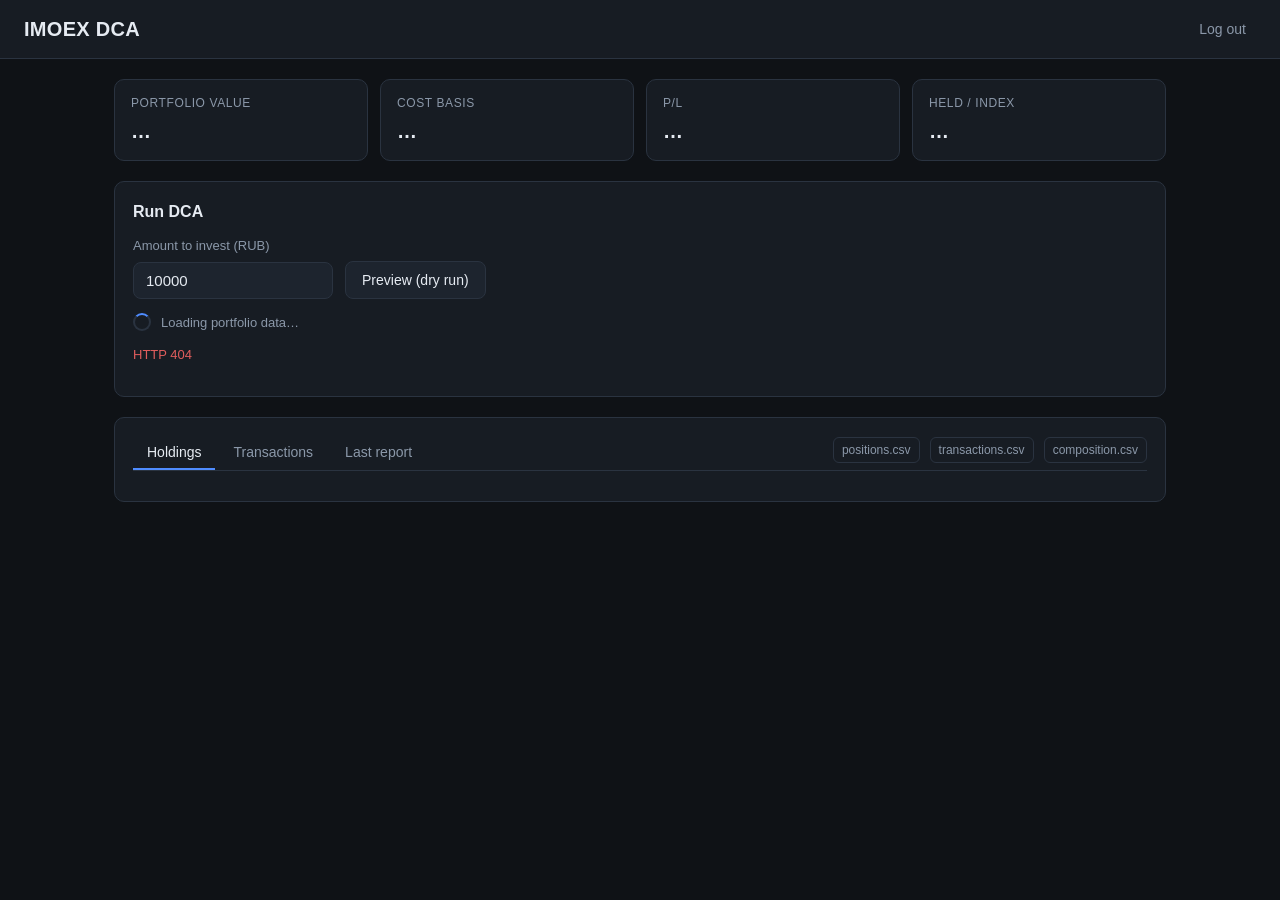
==== templates/index.html @ 911aae4f "Initial web app refactor commit" ====
<!DOCTYPE html>
<html lang="en">
<head>
  <meta charset="utf-8">
  <meta name="viewport" content="width=device-width, initial-scale=1">
  <title>IMOEX DCA</title>
  <link rel="stylesheet" href="/static/style.css">
</head>
<body>
  <header>
    <h1>IMOEX DCA</h1>
    <div class="header-right">
      <span class="muted" id="trade-date"></span>
      <button id="logout-btn" class="btn btn-ghost">Log out</button>
    </div>
  </header>

  <main>
    <!-- Summary cards -->
    <section class="cards" id="cards">
      <div class="card"><div class="card-label">Portfolio value</div><div class="card-value" id="c-value">…</div></div>
      <div class="card"><div class="card-label">Cost basis</div><div class="card-value" id="c-cost">…</div></div>
      <div class="card"><div class="card-label">P/L</div><div class="card-value" id="c-pl">…</div></div>
      <div class="card"><div class="card-label">Held / index</div><div class="card-value" id="c-held">…</div></div>
    </section>

    <!-- Run panel -->
    <section class="panel">
      <h2>Run DCA</h2>
      <form id="run-form" class="run-form">
        <label>
          Amount to invest (RUB)
          <input type="number" id="amount" min="1" step="any" value="10000" required>
        </label>
        <button type="submit" id="preview-btn" class="btn">Preview (dry run)</button>
        <button type="button" id="confirm-btn" class="btn btn-primary" hidden>Confirm &amp; apply</button>
      </form>
      <div id="run-spinner" class="spinner-wrap" hidden><div class="spinner"></div><span class="muted" id="spinner-label">Loading…</span></div>
      <p class="error" id="run-error" hidden></p>

      <div id="run-result" hidden>
        <div class="result-head">
          <h3 id="result-title"></h3>
          <div class="result-summary" id="result-summary"></div>
        </div>
        <div class="table-wrap">
          <table id="buy-table">
            <thead>
              <tr><th>Ticker</th><th>Name</th><th>Idx&nbsp;w%</th><th>Shares</th><th>Price</th><th>Value, RUB</th><th>Comm, RUB</th></tr>
            </thead>
            <tbody></tbody>
          </table>
        </div>
      </div>
    </section>

    <!-- Data tabs -->
    <section class="panel">
      <div class="tabs">
        <button class="tab active" data-tab="holdings">Holdings</button>
        <button class="tab" data-tab="transactions">Transactions</button>
        <button class="tab" data-tab="report">Last report</button>
        <span class="tabs-right">
          <a class="dl" href="/download/positions">positions.csv</a>
          <a class="dl" href="/download/transactions">transactions.csv</a>
          <a class="dl" href="/download/composition">composition.csv</a>
        </span>
      </div>
      <div class="table-wrap">
        <table id="tab-table">
          <thead></thead>
          <tbody></tbody>
        </table>
      </div>
      <p class="muted" id="tab-empty" hidden>No data yet.</p>
    </section>
  </main>

  <script src="/static/app.js"></script>
</body>
</html>
---- static/style.css ----
/* IMOEX DCA webapp — minimal styling */

:root {
  --bg: #0f1216;
  --panel: #171c23;
  --panel-2: #1d242e;
  --border: #2a3340;
  --text: #e6ebf2;
  --muted: #8b98a9;
  --accent: #4f8cff;
  --accent-2: #2f6fe0;
  --pos: #3fb96f;
  --neg: #e05d5d;
  --error: #e05d5d;
}

* { box-sizing: border-box; }

body {
  margin: 0;
  background: var(--bg);
  color: var(--text);
  font: 15px/1.5 -apple-system, BlinkMacSystemFont, "Segoe UI", Roboto, sans-serif;
}

h1 { font-size: 20px; margin: 0; letter-spacing: 0.3px; }
h2 { font-size: 16px; margin: 0 0 12px; }
h3 { font-size: 14px; margin: 0 0 8px; }

.muted { color: var(--muted); font-size: 13px; }
.pos { color: var(--pos); }
.neg { color: var(--neg); }
.error { color: var(--error); font-size: 13px; }

/* ---------- header ---------- */

header {
  display: flex;
  justify-content: space-between;
  align-items: center;
  padding: 14px 24px;
  border-bottom: 1px solid var(--border);
  background: var(--panel);
  position: sticky;
  top: 0;
}

.header-right { display: flex; align-items: center; gap: 14px; }

main {
  max-width: 1100px;
  margin: 0 auto;
  padding: 20px 24px 60px;
  display: flex;
  flex-direction: column;
  gap: 20px;
}

/* ---------- cards ---------- */

.cards {
  display: grid;
  grid-template-columns: repeat(auto-fit, minmax(200px, 1fr));
  gap: 12px;
}

.card {
  background: var(--panel);
  border: 1px solid var(--border);
  border-radius: 10px;
  padding: 14px 16px;
}

.card-label { color: var(--muted); font-size: 12px; text-transform: uppercase; letter-spacing: 0.6px; }
.card-value { font-size: 20px; font-weight: 600; margin-top: 4px; }

/* ---------- panels ---------- */

.panel {
  background: var(--panel);
  border: 1px solid var(--border);
  border-radius: 10px;
  padding: 18px;
}

/* ---------- run form ---------- */

.run-form {
  display: flex;
  align-items: flex-end;
  gap: 12px;
  flex-wrap: wrap;
}

.run-form label {
  display: flex;
  flex-direction: column;
  gap: 6px;
  font-size: 13px;
  color: var(--muted);
}

input[type="number"], input[type="password"] {
  background: var(--panel-2);
  border: 1px solid var(--border);
  border-radius: 8px;
  color: var(--text);
  font-size: 15px;
  padding: 9px 12px;
  width: 200px;
}

input:focus { outline: none; border-color: var(--accent); }

.btn {
  background: var(--panel-2);
  border: 1px solid var(--border);
  border-radius: 8px;
  color: var(--text);
  font-size: 14px;
  padding: 10px 16px;
  cursor: pointer;
}

.btn:hover:not(:disabled) { border-color: var(--accent); }
.btn:disabled { opacity: 0.5; cursor: default; }

.btn-primary {
  background: var(--accent);
  border-color: var(--accent);
  color: #fff;
}
.btn-primary:hover:not(:disabled) { background: var(--accent-2); }

.btn-ghost {
  background: transparent;
  border: none;
  color: var(--muted);
  padding: 6px 10px;
}
.btn-ghost:hover { color: var(--text); }

/* ---------- spinner ---------- */

.spinner-wrap {
  display: flex;
  align-items: center;
  gap: 10px;
  margin-top: 14px;
}

.spinner {
  width: 18px;
  height: 18px;
  border: 2px solid var(--border);
  border-top-color: var(--accent);
  border-radius: 50%;
  animation: spin 0.8s linear infinite;
}

@keyframes spin { to { transform: rotate(360deg); } }

/* ---------- run result ---------- */

#run-result { margin-top: 18px; }

.result-head {
  display: flex;
  justify-content: space-between;
  align-items: center;
  flex-wrap: wrap;
  gap: 10px;
  margin-bottom: 10px;
}

.result-summary { display: flex; gap: 8px; flex-wrap: wrap; }

.chip {
  background: var(--panel-2);
  border: 1px solid var(--border);
  border-radius: 999px;
  padding: 4px 12px;
  font-size: 13px;
}

.chip b { color: var(--muted); font-weight: 500; }

/* ---------- tabs ---------- */

.tabs {
  display: flex;
  align-items: center;
  gap: 4px;
  border-bottom: 1px solid var(--border);
  margin-bottom: 12px;
}

.tab {
  background: none;
  border: none;
  border-bottom: 2px solid transparent;
  color: var(--muted);
  font-size: 14px;
  padding: 8px 14px;
  cursor: pointer;
}

.tab:hover { color: var(--text); }
.tab.active { color: var(--text); border-bottom-color: var(--accent); }

.tabs-right { margin-left: auto; display: flex; gap: 10px; padding-bottom: 6px; }

.dl {
  color: var(--muted);
  font-size: 12px;
  text-decoration: none;
  border: 1px solid var(--border);
  border-radius: 6px;
  padding: 3px 8px;
}
.dl:hover { color: var(--text); border-color: var(--accent); }

/* ---------- tables ---------- */

.table-wrap { overflow-x: auto; }

table {
  width: 100%;
  border-collapse: collapse;
  font-size: 13px;
}

th, td {
  text-align: right;
  padding: 7px 10px;
  border-bottom: 1px solid var(--border);
  white-space: nowrap;
}

th {
  color: var(--muted);
  font-weight: 500;
  font-size: 12px;
  text-transform: uppercase;
  letter-spacing: 0.4px;
}

th:first-child, td:first-child,
th:nth-child(2), td:nth-child(2) { text-align: left; }

tbody tr:hover { background: var(--panel-2); }

/* ---------- auth page ---------- */

.auth-body {
  display: flex;
  align-items: center;
  justify-content: center;
  min-height: 100vh;
}

.auth-card {
  background: var(--panel);
  border: 1px solid var(--border);
  border-radius: 12px;
  padding: 32px;
  width: 340px;
}

.auth-card h1 { margin-bottom: 4px; }
.auth-card .muted { margin-bottom: 20px; }

#auth-form { display: flex; flex-direction: column; gap: 10px; }
#auth-form input { width: 100%; }
#auth-form button { margin-top: 6px; }
#auth-error { margin-top: 12px; }
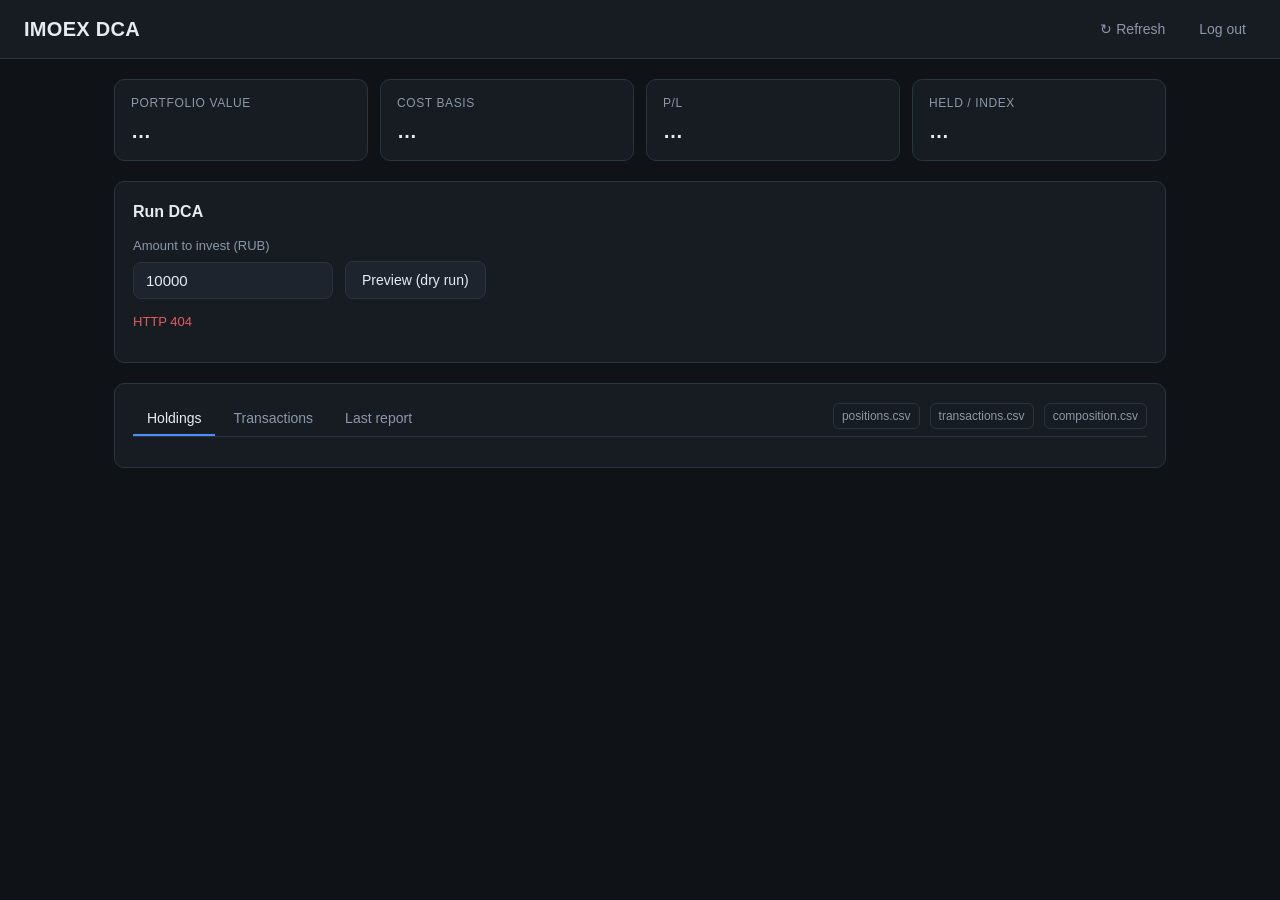
==== commit 0c8b2636: "Migrate to sqllite" ====
--- a/templates/index.html
+++ b/templates/index.html
@@ -11,6 +11,7 @@
     <h1>IMOEX DCA</h1>
     <div class="header-right">
       <span class="muted" id="trade-date"></span>
+      <button id="refresh-btn" class="btn btn-ghost" title="Refetch market data from MOEX">↻ Refresh</button>
       <button id="logout-btn" class="btn btn-ghost">Log out</button>
     </div>
   </header>
@@ -35,6 +36,10 @@
         <button type="submit" id="preview-btn" class="btn">Preview (dry run)</button>
         <button type="button" id="confirm-btn" class="btn btn-primary" hidden>Confirm &amp; apply</button>
       </form>
+      <p class="undo-line" id="undo-wrap" hidden>
+        <button type="button" id="undo-btn" class="btn btn-danger">↩ Undo last run</button>
+        <span class="muted" id="undo-info"></span>
+      </p>
       <div id="run-spinner" class="spinner-wrap" hidden><div class="spinner"></div><span class="muted" id="spinner-label">Loading…</span></div>
       <p class="error" id="run-error" hidden></p>
 
--- a/static/style.css
+++ b/static/style.css
@@ -140,6 +140,23 @@
 }
 .btn-ghost:hover { color: var(--text); }
 
+.btn-danger {
+  background: transparent;
+  border: 1px solid var(--neg);
+  color: var(--neg);
+  padding: 6px 12px;
+  font-size: 13px;
+}
+.btn-danger:hover:not(:disabled) { background: rgba(224, 93, 93, 0.12); }
+
+.undo-line {
+  display: flex;
+  align-items: center;
+  gap: 10px;
+  margin: 14px 0 0;
+}
+.undo-line[hidden] { display: none; }
+
 /* ---------- spinner ---------- */
 
 .spinner-wrap {
@@ -148,6 +165,8 @@
   gap: 10px;
   margin-top: 14px;
 }
+
+.spinner-wrap[hidden] { display: none; }
 
 .spinner {
   width: 18px;
